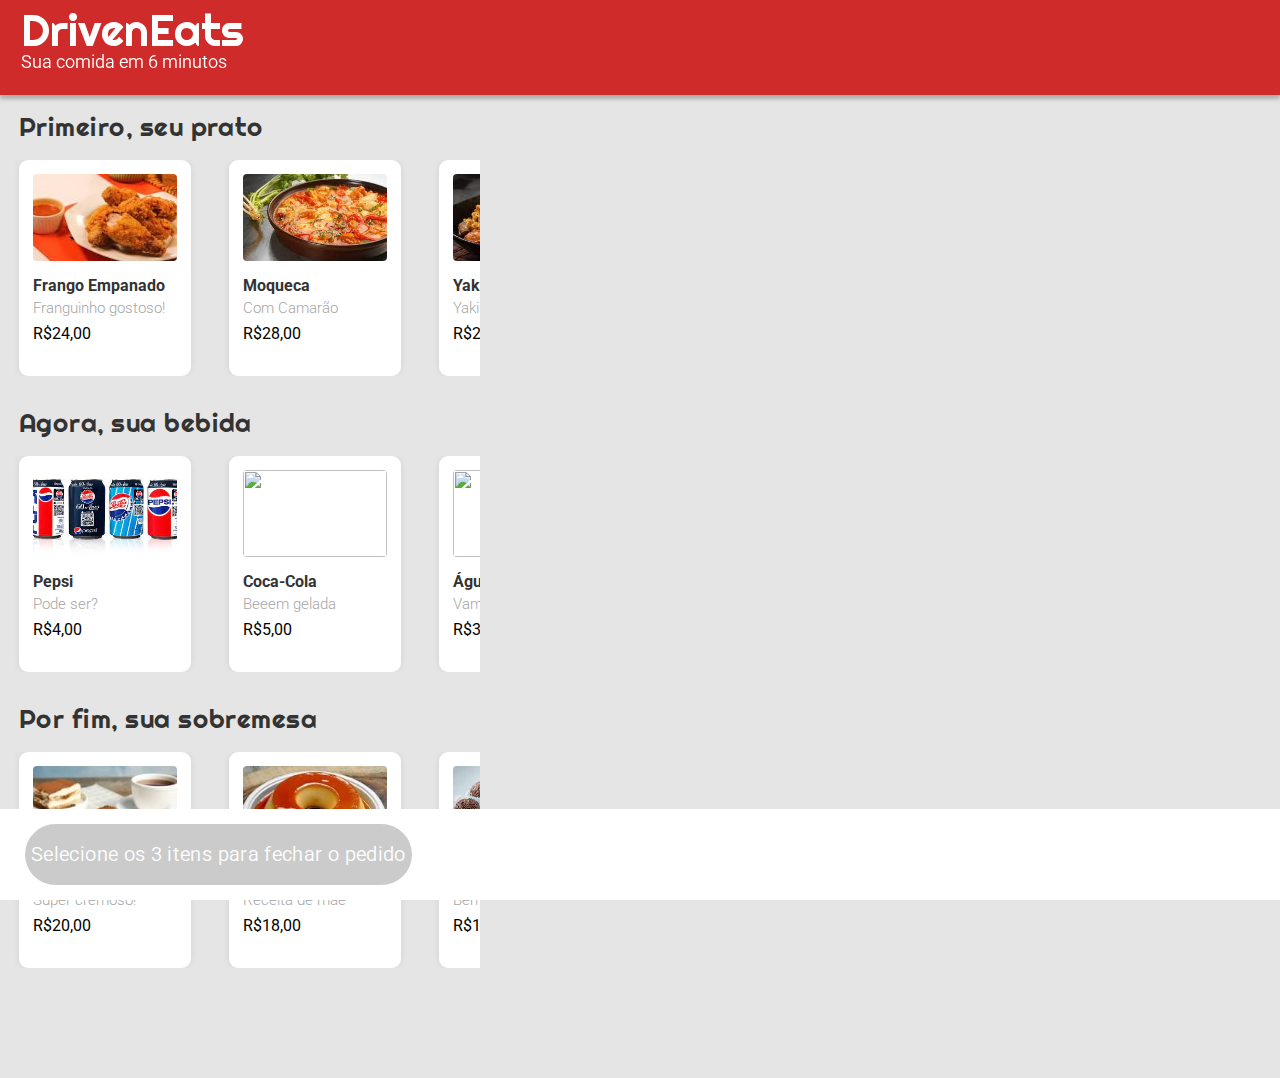
==== index.html @ 6ff3c476 "primeiro commit" ====
<!DOCTYPE html>
<html lang="pt-br">
<head>
    <meta charset="UTF-8">
    <meta http-equiv="X-UA-Compatible" content="IE=edge">
    <meta name="viewport" content="width=device-width, initial-scale=1.0">
    <link rel="stylesheet" href="reset.css">
    <link rel="stylesheet" href="style.css">
    <link rel="preconnect" href="https://fonts.googleapis.com">

    <link rel="preconnect" href="https://fonts.gstatic.com" crossorigin>
    <link href="https://fonts.googleapis.com/css2?family=Roboto:ital,wght@0,100;0,300;0,400;0,500;0,700;1,100;1,300;1,400;1,500&display=swap" rel="stylesheet">

    <link rel="preconnect" href="https://fonts.googleapis.com">
    <link rel="preconnect" href="https://fonts.gstatic.com" crossorigin>
    <link href="https://fonts.googleapis.com/css2?family=Righteous&display=swap" rel="stylesheet">

    <title>Document</title>
</head>
<body>
    <div class="tudo">
    <div class="topo">
        <div class="titulo">DrivenEats</div>
        <div class="subtitulo">Sua comida em 6 minutos</div>
    </div> <!-- fecha topo  -->

<div class="feed">
    <div class="intros">
        Primeiro, seu prato
    </div>

    <div class="tipo">

        <div class="item" id='frango-c' onClick='highlight1();' > <!-- prato 1  -->
        <img src="images/flango.jpg" />
            <h1> Frango Empanado</h1>
            <h2>Franguinho gostoso!</h2>
            <h3>R$24,00</h3>
        </div>
        

        <div class="item" id='moqueca-c' onClick='highlight2();' > <!-- prato 2  -->
        <img src="images/moqueca.jpg" />
            <h1> Moqueca</h1>
            <h2> Com Camarão</h2>
            <h3>R$28,00</h3>
        </div>

        <div class="item" id='yakissoba-c' onClick='highlight3();' > <!--  prato 3  -->
        <img src="images/yakissoba.jpg" />
        <h1> Yakissoba</h1>
        <h2>Yakissoba misto</h2>
        <h3>R$23,00</h3>
        </div>

    </div><!-- fecha todospratos  -->

    <div class="intros">
        Agora, sua bebida
    </div>
    
    <div class="tipo">

        <div class="item" id='pepsi-c' onClick='highlight4();' > <!--  bebida 1 -->
        <img src="images/pepsi.jpg" />
        <h1>Pepsi</h1>
        <h2>Pode ser?</h2>
        <h3>R$4,00</h3>
        </div>

        <div class="item" id='coca-c' onClick='highlight5();' > <!--  bebida 2 -->
        <img src="https://encrypted-tbn0.gstatic.com/images?q=tbn:ANd9GcRBrKJJfCjc0lgd5EPrQzhS5EG6sCq0MzhLeA&usqp=CAU" />
        <h1>Coca-Cola</h1>
        <h2>Beeem gelada</h2>
        <h3>R$5,00</h3>
         </div>

         <div class="item" id='agua-c' onClick='highlight6();' > <!--  bebida 3 -->
        <img src="https://encrypted-tbn0.gstatic.com/images?q=tbn:ANd9GcSlFA-335FUF8NKH90HiHPOAXgtRW0rYGtXXQ&usqp=CAU" />
        <h1>Água</h1>
        <h2>Vamo hidratar?</h2>
        <h3>R$3,00</h3>
        </div>

    </div> <!-- fecha todasbebidas  -->
    
    <div class="intros">
        Por fim, sua sobremesa
    </div>

    <div class="tipo">

       
        <div class="item" id='tiramisu-c' onClick='highlight7();'> <!--  sobremesa 1 -->
        <img src="images/tiramisu.jpg" />
        <h1> Tiramisu </h1>
        <h2>Super cremoso!</h2>
        <h3>R$20,00</h3>
        </div>
        
        

        <div class="item" id='pudim-c' onClick='highlight8();'> <!--  sobremesa 2 -->
        <img src="/images/pudim de leite.jpg" alt="">
        <h1> Pudim de leite </h1>
        <h2>Receita de mãe</h2>
        <h3>R$18,00</h3>
        </div>
        </a>

        <div class="item" id="brigadeiro-c" onClick='highlight9()' > <!--  sobremesa 3 -->
        <img src="/images/brigadeiro.jpg" />
        <h1> Brigadeiro </h1>
        <h2>Bem chic</h2>
        <h3>R$15,00</h3>
        </div>

    </div><!-- fecha todassobrem -->
 

</div>   <!-- fecha feed  -->


<div class="fechar">
    <button > Selecione os 3 itens para fechar o pedido </button>
</div>
</div>
<script src="/scripts.js"></script>
</body>
</html>
---- style.css ----
.tudo{
    width: 480px;
    height: 900px;
    z-index: 2;
}

body{
    width: 100%;
    height: 100%;
    background-color: #E5E5E5;
    z-index: 1;
    
}

.topo{
    height: 95px;
    width:100%;
    background-color: #CF2B2B;
    box-shadow: 0px 4px 4px rgba(0, 0, 0, 0.25);
   position: fixed;
     top: 0;
    z-index: 2;

    
}
.fechar{
    width:100%;
    position: fixed;
    bottom:0;
    left: 0;
    background-color: #FFFFFF;
    padding: 15px 25px;

    
}


button{
    width: auto;
    height: 61px;
    background: #CBCBCB;
    border-radius: 50px;
    border:#FFFFFF;
    font-family: 'Roboto';
    font-style: normal;
    font-weight: 350;
    font-size: 20px;
    line-height: 23px;
    text-align: center;
    letter-spacing: 0.018em;
    color: #FFFFFF;


}


*{
    box-sizing: border-box;
}


::-webkit-scrollbar{
    display: none;

}

.titulo{
    font-family: 'Righteous', cursive;
    font-size: 44px;
    height: 50%;
    color: #FFFFFF;
    padding: 8px 0 0 21px;
}

.subtitulo{
    font-family: 'Roboto';
    font-weight: 350;
    font-size: 18px;
    color: #FFFFFF;
    padding: 5px 0 18px 21px;
}

.feed{
    background-color: #E5E5E5;
    padding-bottom:110px;
    padding-top: 80px;
    width:100%;
  
}

.intros{
    font-family: 'Righteous';
    font-style: normal;
    font-weight: 400;
    font-size: 26px;
    line-height: 32px;
    letter-spacing: 0.018em;
    color: #333333;
    padding: 31px 0 17px 19px;
}

.tipo{
    height: 20%;
    width: 100%;
    display: flex;
    overflow-x: auto;
    white-space: nowrap;
}

img{
    border-radius: 4px;
    height: 87px;
    width: 144px;
    object-fit: cover;
}

h1{
    font-family: 'Roboto';
    font-style: normal;
    font-weight: 700;
    font-size: 16px;
    line-height: 19px;
    color: #333333;
    width: 139px;
    height: 23px;
    margin-top: 12px;
    
}

h2{
    font-family: 'Roboto';
    font-style: normal;
    font-weight: 300;
    font-size: 15px;
    line-height: 18px;
    color: #A6A6A6;
    width: 147px;
    height: 25px;
    

}
h3{
    font-family: 'Roboto';
    font-style: normal;
    font-weight: 400;
    font-size: 16px;
    line-height: 19px;
    color: #000000;
}

.item{
    width: 172px;
    height: 216px;
    background-color: #FFFFFF;
    padding: 14px;
    margin: 0 19px;
    border-radius: 9px;
    box-shadow: 0px 0px 10px -4px rgba(0, 0, 0, 0.25);
  
}


/*.item:visited{
    box-shadow: 0px 0px 10px -4px rgba(0, 0, 0, 0.25), inset 0px 0px 0px 5px #32B72F;
    border-radius: 9px;

}*/
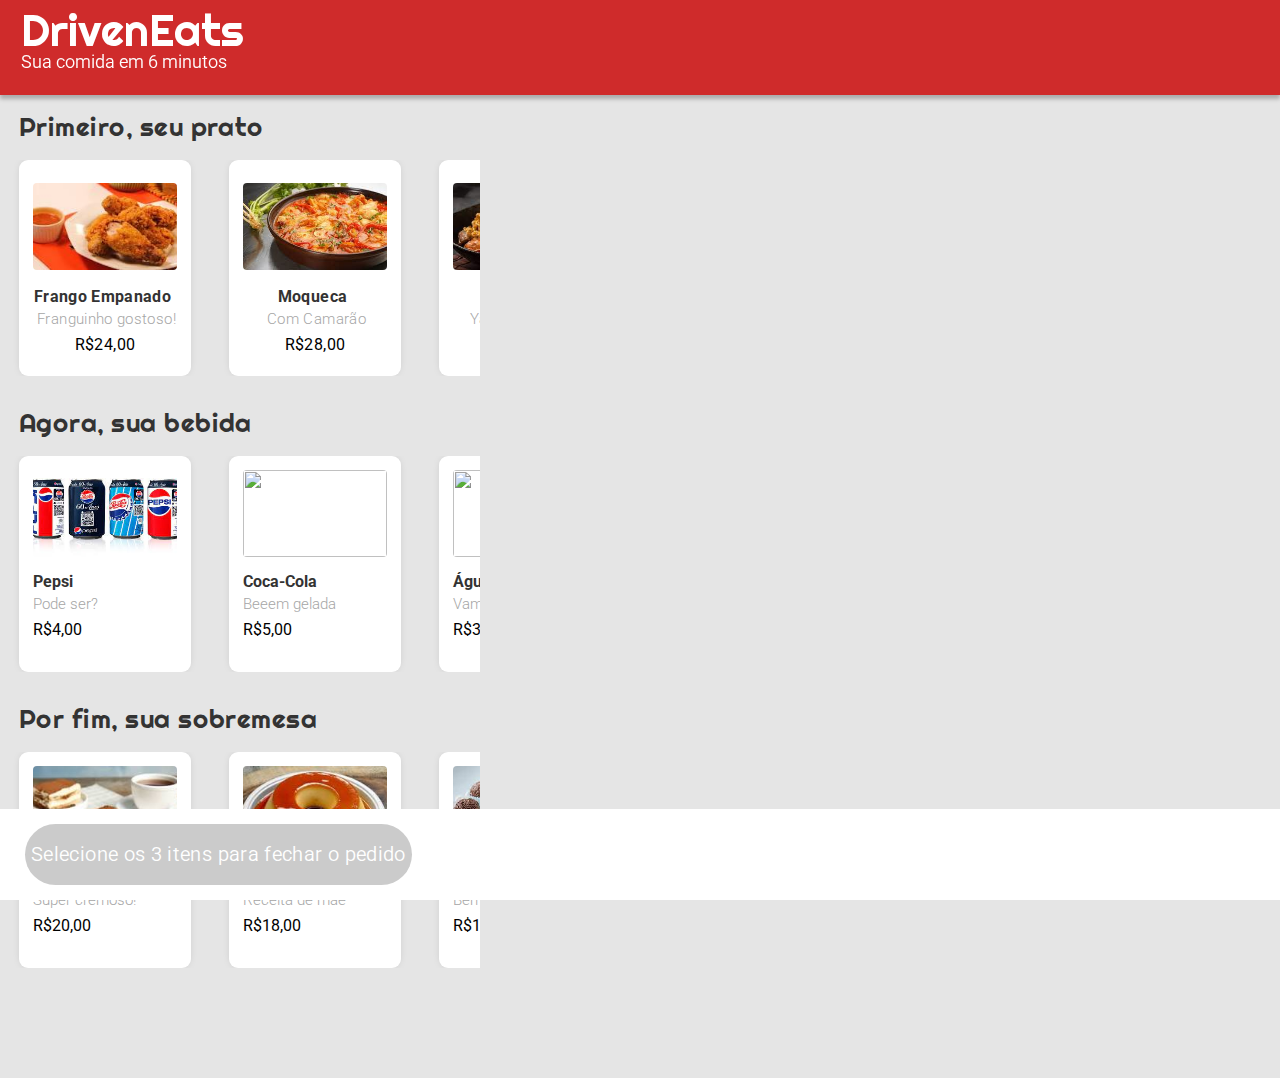
==== commit 7e83d894: "Update index.html" ====
--- a/index.html
+++ b/index.html
@@ -31,27 +31,27 @@
 
     <div class="tipo">
 
-        <div class="item" id='frango-c' onClick='highlight1();' > <!-- prato 1  -->
+        <button class="item" id='frango-c' onClick="selecfrango();" > <!-- prato 1  -->
         <img src="images/flango.jpg" />
             <h1> Frango Empanado</h1>
             <h2>Franguinho gostoso!</h2>
             <h3>R$24,00</h3>
-        </div>
+        </button>
         
 
-        <div class="item" id='moqueca-c' onClick='highlight2();' > <!-- prato 2  -->
+        <button class="item" id='moqueca-c' onClick='selecMoqu();' > <!-- prato 2  -->
         <img src="images/moqueca.jpg" />
             <h1> Moqueca</h1>
             <h2> Com Camarão</h2>
             <h3>R$28,00</h3>
-        </div>
+        </button>
 
-        <div class="item" id='yakissoba-c' onClick='highlight3();' > <!--  prato 3  -->
+        <button class="item" id='yakissoba-c' onClick='highlight3();' > <!--  prato 3  -->
         <img src="images/yakissoba.jpg" />
         <h1> Yakissoba</h1>
         <h2>Yakissoba misto</h2>
         <h3>R$23,00</h3>
-        </div>
+        </button>
 
     </div><!-- fecha todospratos  -->
 
@@ -128,3 +128,12 @@
 <script src="/scripts.js"></script>
 </body>
 </html>
+
+<!-- 
+
+
+
+
+
+    
+-->
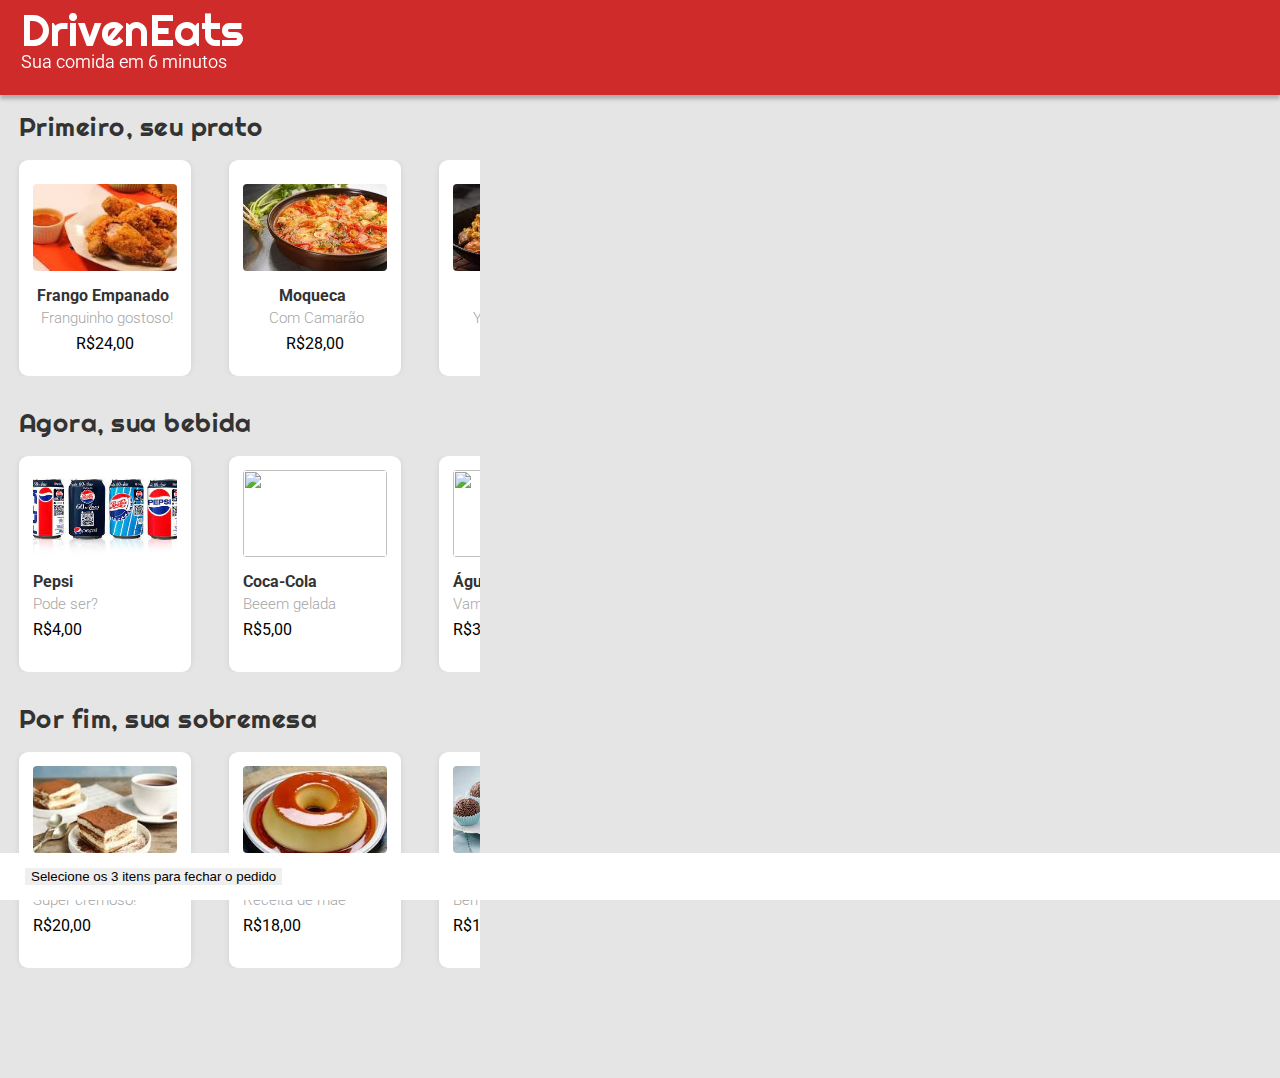
==== commit 1b24ad3f: "Update index.html" ====
--- a/index.html
+++ b/index.html
@@ -31,7 +31,7 @@
 
     <div class="tipo">
 
-        <button class="item" id='frango-c' onClick="selecfrango();" > <!-- prato 1  -->
+        <button class="item"  onClick="selecPrato(this)" > <!-- prato 1  -->
         <img src="images/flango.jpg" />
             <h1> Frango Empanado</h1>
             <h2>Franguinho gostoso!</h2>
@@ -39,14 +39,14 @@
         </button>
         
 
-        <button class="item" id='moqueca-c' onClick='selecMoqu();' > <!-- prato 2  -->
+        <button class="item"  onClick="selecPrato(this)" > <!-- prato 2  -->
         <img src="images/moqueca.jpg" />
             <h1> Moqueca</h1>
             <h2> Com Camarão</h2>
             <h3>R$28,00</h3>
         </button>
 
-        <button class="item" id='yakissoba-c' onClick='highlight3();' > <!--  prato 3  -->
+        <button class="item" onClick="selecPrato(this)" > <!--  prato 3  -->
         <img src="images/yakissoba.jpg" />
         <h1> Yakissoba</h1>
         <h2>Yakissoba misto</h2>
@@ -61,21 +61,21 @@
     
     <div class="tipo">
 
-        <div class="item" id='pepsi-c' onClick='highlight4();' > <!--  bebida 1 -->
+        <div class="item"  onClick='selecBebida(this);' > <!--  bebida 1 -->
         <img src="images/pepsi.jpg" />
         <h1>Pepsi</h1>
         <h2>Pode ser?</h2>
         <h3>R$4,00</h3>
         </div>
 
-        <div class="item" id='coca-c' onClick='highlight5();' > <!--  bebida 2 -->
+        <div class="item" onClick='selecBebida(this);'' > <!--  bebida 2 -->
         <img src="https://encrypted-tbn0.gstatic.com/images?q=tbn:ANd9GcRBrKJJfCjc0lgd5EPrQzhS5EG6sCq0MzhLeA&usqp=CAU" />
         <h1>Coca-Cola</h1>
         <h2>Beeem gelada</h2>
         <h3>R$5,00</h3>
          </div>
 
-         <div class="item" id='agua-c' onClick='highlight6();' > <!--  bebida 3 -->
+         <div class="item" onClick='selecBebida(this);' > <!--  bebida 3 -->
         <img src="https://encrypted-tbn0.gstatic.com/images?q=tbn:ANd9GcSlFA-335FUF8NKH90HiHPOAXgtRW0rYGtXXQ&usqp=CAU" />
         <h1>Água</h1>
         <h2>Vamo hidratar?</h2>
@@ -91,7 +91,7 @@
     <div class="tipo">
 
        
-        <div class="item" id='tiramisu-c' onClick='highlight7();'> <!--  sobremesa 1 -->
+        <div class="item"' onClick='selecSobre (this)'> <!--  sobremesa 1 -->
         <img src="images/tiramisu.jpg" />
         <h1> Tiramisu </h1>
         <h2>Super cremoso!</h2>
@@ -100,7 +100,7 @@
         
         
 
-        <div class="item" id='pudim-c' onClick='highlight8();'> <!--  sobremesa 2 -->
+        <div class="item" onClick='selecSobre (this)'> <!--  sobremesa 2 -->
         <img src="/images/pudim de leite.jpg" alt="">
         <h1> Pudim de leite </h1>
         <h2>Receita de mãe</h2>
@@ -108,7 +108,7 @@
         </div>
         </a>
 
-        <div class="item" id="brigadeiro-c" onClick='highlight9()' > <!--  sobremesa 3 -->
+        <div class="item" onClick='selecSobre (this)' > <!--  sobremesa 3 -->
         <img src="/images/brigadeiro.jpg" />
         <h1> Brigadeiro </h1>
         <h2>Bem chic</h2>
--- a/style.css
+++ b/style.css
@@ -35,7 +35,7 @@
 }
 
 
-button{
+.fechapedido{
     width: auto;
     height: 61px;
     background: #CBCBCB;
@@ -148,6 +148,9 @@
     color: #000000;
 }
 
+button{
+    border-style: none;
+}
 .item{
     width: 172px;
     height: 216px;
@@ -156,7 +159,20 @@
     margin: 0 19px;
     border-radius: 9px;
     box-shadow: 0px 0px 10px -4px rgba(0, 0, 0, 0.25);
-  
+
+}
+
+.greenborder {
+    border: 4px solid green;
+    
+
+}
+.hidden{
+    display: none;
+}
+.principal{
+    display: flex;
+    justify-content: space-between;
 }
 
 
@@ -165,4 +181,3 @@
     border-radius: 9px;
 
 }*/
-
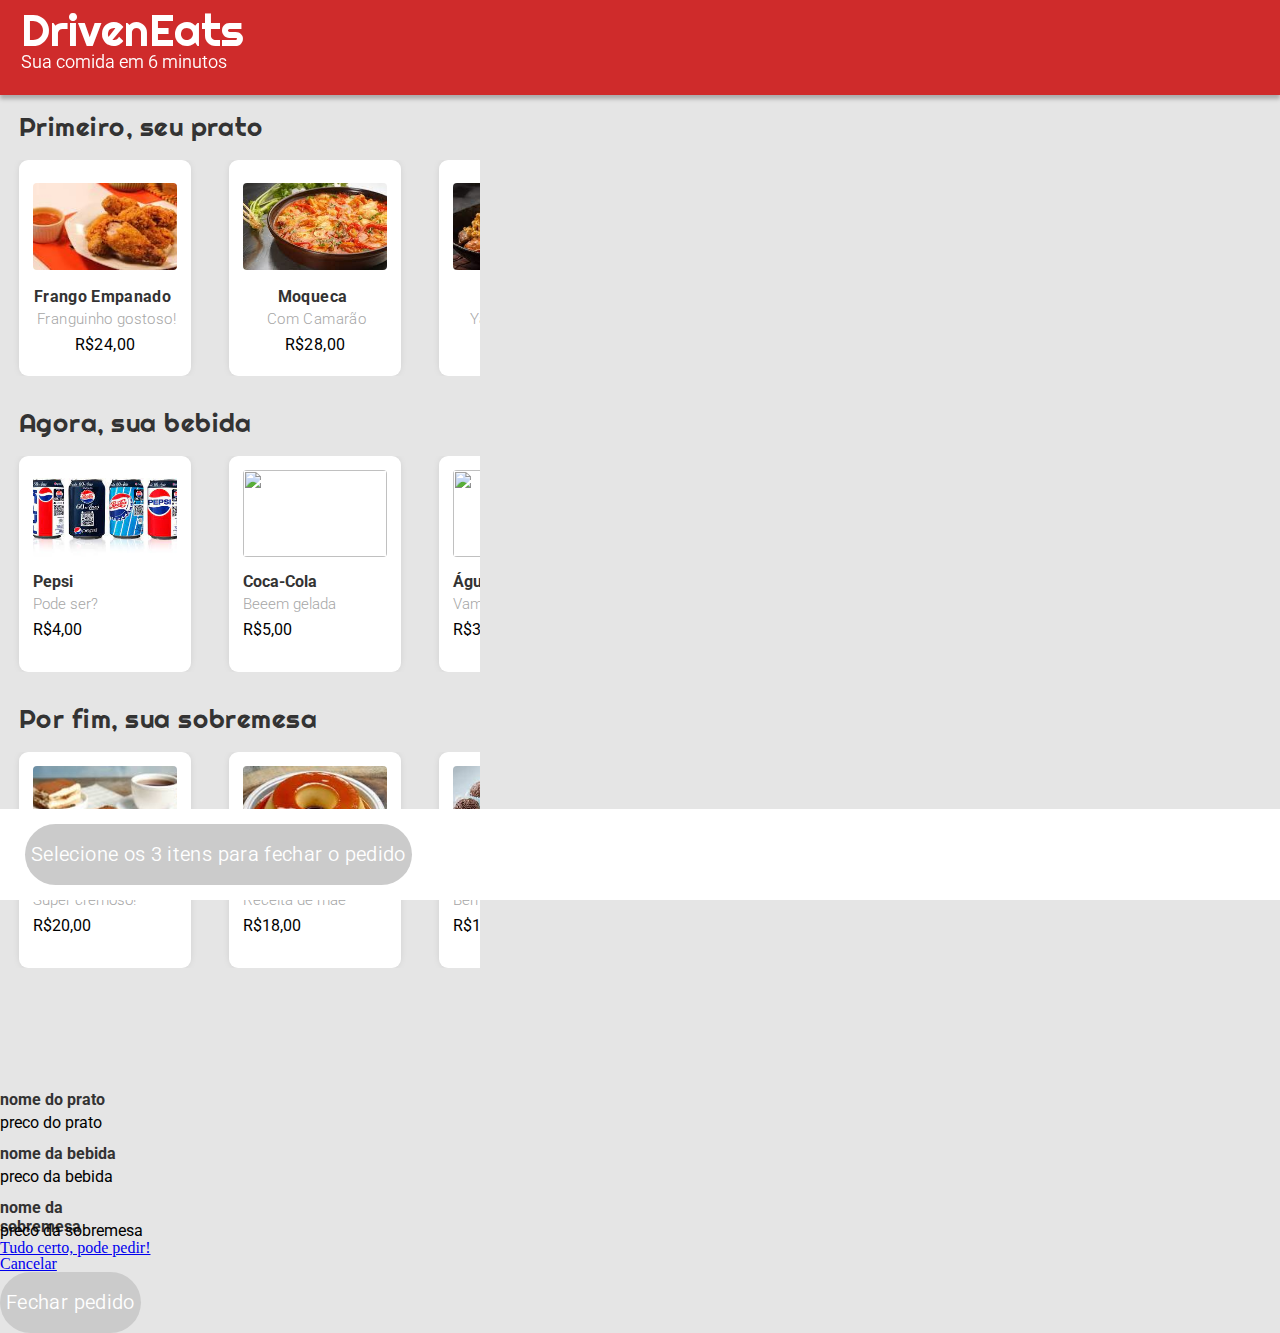
==== commit 861055a3: "Update index.html" ====
--- a/index.html
+++ b/index.html
@@ -29,9 +29,8 @@
         Primeiro, seu prato
     </div>
 
-    <div class="tipo">
-
-        <button class="item"  onClick="selecPrato(this)" > <!-- prato 1  -->
+    <div class="tipo prato">
+        <button class="frango item" onClick="selecPrato(this)" > <!-- prato 1  -->
         <img src="images/flango.jpg" />
             <h1> Frango Empanado</h1>
             <h2>Franguinho gostoso!</h2>
@@ -39,43 +38,43 @@
         </button>
         
 
-        <button class="item"  onClick="selecPrato(this)" > <!-- prato 2  -->
+        <button class="item moqyeca"  onClick='selecPrato(this);' > <!-- prato 2  -->
         <img src="images/moqueca.jpg" />
             <h1> Moqueca</h1>
             <h2> Com Camarão</h2>
             <h3>R$28,00</h3>
         </button>
 
-        <button class="item" onClick="selecPrato(this)" > <!--  prato 3  -->
+        <button class="item yakissoba" onClick='selecPrato(this);' > <!--  prato 3  -->
         <img src="images/yakissoba.jpg" />
         <h1> Yakissoba</h1>
         <h2>Yakissoba misto</h2>
         <h3>R$23,00</h3>
         </button>
-
+    
     </div><!-- fecha todospratos  -->
 
     <div class="intros">
         Agora, sua bebida
     </div>
     
-    <div class="tipo">
+    <div class="tipo bebida">
 
-        <div class="item"  onClick='selecBebida(this);' > <!--  bebida 1 -->
+        <div class="item pepsi" onClick='selecBebida(this);' > <!--  bebida 1 -->
         <img src="images/pepsi.jpg" />
         <h1>Pepsi</h1>
         <h2>Pode ser?</h2>
         <h3>R$4,00</h3>
         </div>
 
-        <div class="item" onClick='selecBebida(this);'' > <!--  bebida 2 -->
+        <div class="item coca-cola"  onClick='selecBebida(this);' > <!--  bebida 2 -->
         <img src="https://encrypted-tbn0.gstatic.com/images?q=tbn:ANd9GcRBrKJJfCjc0lgd5EPrQzhS5EG6sCq0MzhLeA&usqp=CAU" />
         <h1>Coca-Cola</h1>
         <h2>Beeem gelada</h2>
         <h3>R$5,00</h3>
          </div>
 
-         <div class="item" onClick='selecBebida(this);' > <!--  bebida 3 -->
+         <div class="item agua"  onClick='selecBebida(this);' > <!--  bebida 3 -->
         <img src="https://encrypted-tbn0.gstatic.com/images?q=tbn:ANd9GcSlFA-335FUF8NKH90HiHPOAXgtRW0rYGtXXQ&usqp=CAU" />
         <h1>Água</h1>
         <h2>Vamo hidratar?</h2>
@@ -88,10 +87,10 @@
         Por fim, sua sobremesa
     </div>
 
-    <div class="tipo">
+    <div class="tipo sobremesa">
 
        
-        <div class="item"' onClick='selecSobre (this)'> <!--  sobremesa 1 -->
+        <div class="item tiramisu"  onClick='selecSobre (this)'> <!--  sobremesa 1 -->
         <img src="images/tiramisu.jpg" />
         <h1> Tiramisu </h1>
         <h2>Super cremoso!</h2>
@@ -100,7 +99,7 @@
         
         
 
-        <div class="item" onClick='selecSobre (this)'> <!--  sobremesa 2 -->
+        <div class="item pudim"  onClick='selecSobre (this)'> <!--  sobremesa 2 -->
         <img src="/images/pudim de leite.jpg" alt="">
         <h1> Pudim de leite </h1>
         <h2>Receita de mãe</h2>
@@ -108,7 +107,7 @@
         </div>
         </a>
 
-        <div class="item" onClick='selecSobre (this)' > <!--  sobremesa 3 -->
+        <div class="item brigadeiro"  onClick='selecSobre (this)' > <!--  sobremesa 3 -->
         <img src="/images/brigadeiro.jpg" />
         <h1> Brigadeiro </h1>
         <h2>Bem chic</h2>
@@ -118,13 +117,67 @@
     </div><!-- fecha todassobrem -->
  
 
+
+
 </div>   <!-- fecha feed  -->
+
+<!-- pop up finalizar pedido -->
+<div class="todopop escondido">
+<div class="popup-wrapper">
+    <div class="popup">
+
+        <div class="popup-conteudo">
+            <div class="itens">
+                <div class="1prato">
+                    <h1>nome do prato</h1>
+                    <h3>preco do prato</h3>
+                </div>
+                <div class="1bebida"></div>
+                    <h1>nome da bebida</h1>
+                    <h3>preco da bebida</h3>
+                <div class="1sobremesa"></div>
+                    <h1>nome da sobremesa</h1>
+                    <h3>preco da sobremesa</h3>
+
+
+
+            </div>
+            <div class="ok"><a href="#">Tudo certo, pode pedir!</a></div>
+            <div class="popup-close">
+                <a href="#">Cancelar</a>
+            </div>
+        </div>
+    
+       
+    
+    </div>
+</div>
+</div>
+
+
+<!-- pop up finalizar pedido -->
+
 
 
 <div class="fechar">
-    <button > Selecione os 3 itens para fechar o pedido </button>
+    <button id="fecharpedido" onClick="fecharPedido(this)"> Selecione os 3 itens para fechar o pedido </button>
 </div>
+
+<div class="fecharfinal">
+    <button class="fecharfinal2">Fechar pedido</button>
 </div>
+
+
+
+
+
+
+
+
+
+
+</div>
+
 <script src="/scripts.js"></script>
 </body>
 </html>
--- a/style.css
+++ b/style.css
@@ -147,9 +147,22 @@
     line-height: 19px;
     color: #000000;
 }
-
 button{
-    border-style: none;
+        width: auto;
+        height: 61px;
+        background: #CBCBCB;
+        border-radius: 50px;
+        border:#FFFFFF;
+        font-family: 'Roboto';
+        font-style: normal;
+        font-weight: 350;
+        font-size: 20px;
+        line-height: 23px;
+        text-align: center;
+        letter-spacing: 0.018em;
+        color: #FFFFFF;
+        border-style: none;
+        cursor: pointer;
 }
 .item{
     width: 172px;
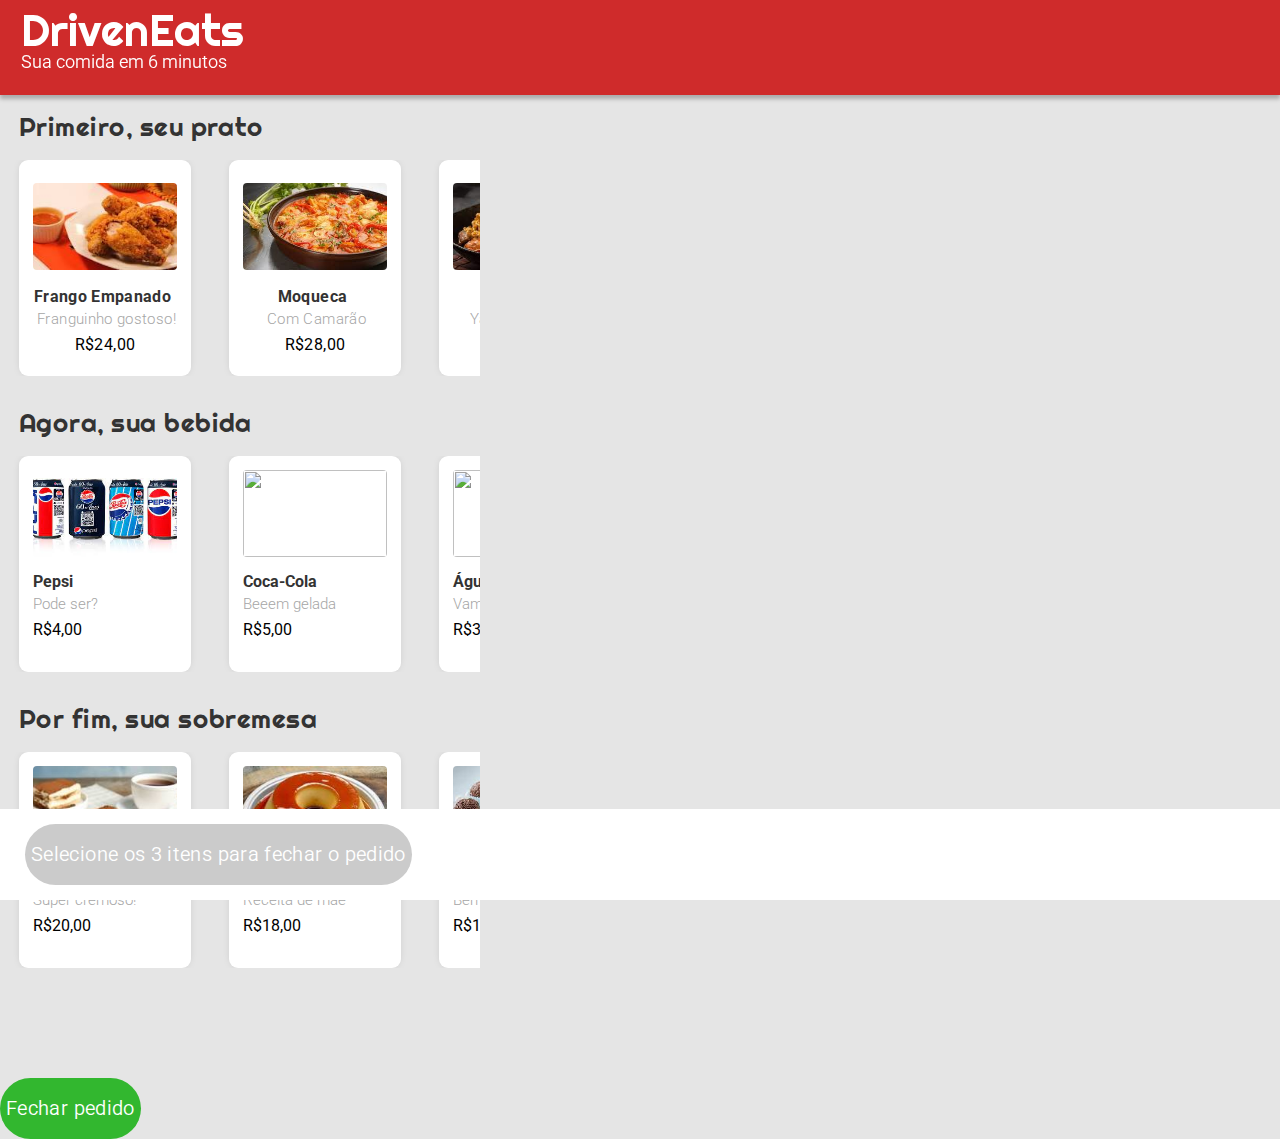
==== commit d4719540: "Update index.html" ====
--- a/index.html
+++ b/index.html
@@ -127,25 +127,26 @@
     <div class="popup">
 
         <div class="popup-conteudo">
+
             <div class="itens">
                 <div class="1prato">
-                    <h1>nome do prato</h1>
-                    <h3>preco do prato</h3>
+                    <p class="h1-1">no</p>
+                    <p class="h3-1">pr</p>
                 </div>
                 <div class="1bebida"></div>
-                    <h1>nome da bebida</h1>
-                    <h3>preco da bebida</h3>
+                    <p class="h1-2">no</p>
+                    <p class="h3-2">pr</p>
                 <div class="1sobremesa"></div>
-                    <h1>nome da sobremesa</h1>
-                    <h3>preco da sobremesa</h3>
+                    <p class="h1-3">no</p>
+                    <p class="h3-3">pra</p>
+            </div><!-- fecha itens -->
 
+            <div class="ok"><a href="#">Tudo certo, pode pedir!</a></div>
 
-
-            </div>
-            <div class="ok"><a href="#">Tudo certo, pode pedir!</a></div>
             <div class="popup-close">
                 <a href="#">Cancelar</a>
             </div>
+
         </div>
     
        
--- a/style.css
+++ b/style.css
@@ -1,7 +1,7 @@
 .tudo{
     width: 480px;
     height: 900px;
-    z-index: 2;
+    z-index: 1;
 }
 
 body{
@@ -147,7 +147,7 @@
     line-height: 19px;
     color: #000000;
 }
-button{
+   button{
         width: auto;
         height: 61px;
         background: #CBCBCB;
@@ -161,8 +161,8 @@
         text-align: center;
         letter-spacing: 0.018em;
         color: #FFFFFF;
-        border-style: none;
-        cursor: pointer;
+    border-style: none;
+    cursor: pointer;
 }
 .item{
     width: 172px;
@@ -180,7 +180,7 @@
     
 
 }
-.hidden{
+.escondido{
     display: none;
 }
 .principal{
@@ -194,3 +194,69 @@
     border-radius: 9px;
 
 }*/
+
+/*testando pop-up*/
+*{
+    box-sizing: border-box;
+}
+
+/*.item:visited{
+    box-shadow: 0px 0px 10px -4px rgba(0, 0, 0, 0.25), inset 0px 0px 0px 5px #32B72F;
+    border-radius: 9px;
+
+}*/
+
+.popup-wrapper{
+    background: rgba(255, 255, 255, 0.7);
+    position: fixed;
+    top: 0;
+    bottom: 0;
+    left: 0;
+    right: 0;
+    width: 480px;
+    height: 100%;
+    display: flex;
+    align-items: center;
+}
+
+
+.popup{
+    font-family: 'Roboto';
+    font-style: normal;
+    font-weight: 700;
+    font-size: 22px;
+    line-height: 26px;
+    background: #50D074;
+    box-shadow: 0px 0px 10px 1px rgba(0, 0, 0, 0.25);   
+    z-index: 3;
+    height:300px;
+    width: 300px;
+    position: relative;
+    
+    padding: 5px 20px 13px 20px;
+    border-radius: 10px;
+    left:80px;
+   
+}
+.popup-conteudo{
+    display: flex;
+    flex-direction: column;
+    align-items: center;
+}
+.fecharfinal2{
+    width: auto;
+        height: 61px;
+        background: #32B72F;
+        border-radius: 50px;
+        border:#FFFFFF;
+        font-family: 'Roboto';
+        font-style: normal;
+        font-weight: 350;
+        font-size: 20px;
+        line-height: 23px;
+        text-align: center;
+        letter-spacing: 0.018em;
+        color: #FFFFFF;
+        border-style: none;
+        cursor: pointer;
+}
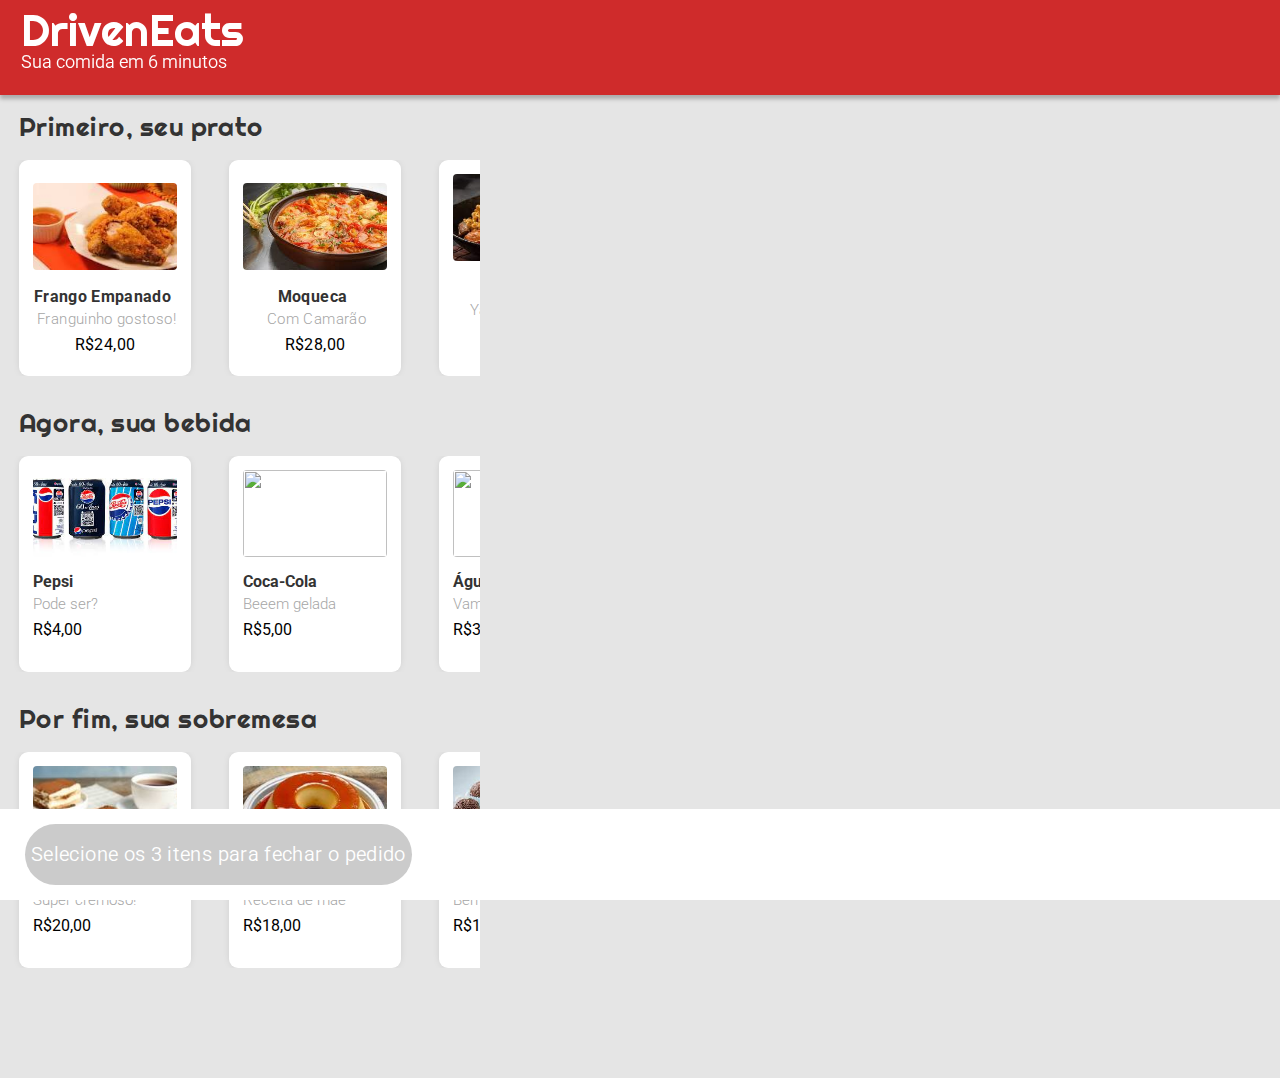
==== commit ac56730c: "Update index.html" ====
--- a/index.html
+++ b/index.html
@@ -24,32 +24,34 @@
         <div class="subtitulo">Sua comida em 6 minutos</div>
     </div> <!-- fecha topo  -->
 
+
+
 <div class="feed">
     <div class="intros">
         Primeiro, seu prato
     </div>
 
-    <div class="tipo prato">
-        <button class="frango item" onClick="selecPrato(this)" > <!-- prato 1  -->
+    <div class="tipo prato" >
+        <button class="frango item" onClick="selecPrato(this)" onClick="mudaBotao()" > <!-- prato 1  -->
         <img src="images/flango.jpg" />
             <h1> Frango Empanado</h1>
             <h2>Franguinho gostoso!</h2>
-            <h3>R$24,00</h3>
+            <h3>R$<span class="precocomida">24</span>,00</h3>
         </button>
         
 
-        <button class="item moqyeca"  onClick='selecPrato(this);' > <!-- prato 2  -->
+        <button class="item moqueca"  onClick='selecPrato(this);' onClick="mudaBotao()" > <!-- prato 2  -->
         <img src="images/moqueca.jpg" />
             <h1> Moqueca</h1>
             <h2> Com Camarão</h2>
-            <h3>R$28,00</h3>
+            <h3>R$<span class="precocomida">28</span>,00</h3>
         </button>
 
-        <button class="item yakissoba" onClick='selecPrato(this);' > <!--  prato 3  -->
+        <button class="item yakissoba" onClick='selecPrato(this);' onClick="mudaBotao()" > <!--  prato 3  -->
         <img src="images/yakissoba.jpg" />
         <h1> Yakissoba</h1>
         <h2>Yakissoba misto</h2>
-        <h3>R$23,00</h3>
+        <h3>R$</h3><span class="precocomida">22</span>,00</h3>
         </button>
     
     </div><!-- fecha todospratos  -->
@@ -60,25 +62,25 @@
     
     <div class="tipo bebida">
 
-        <div class="item pepsi" onClick='selecBebida(this);' > <!--  bebida 1 -->
+        <div class="item pepsi" onClick='selecBebida(this);' onClick="mudaBotao()" > <!--  bebida 1 -->
         <img src="images/pepsi.jpg" />
         <h1>Pepsi</h1>
         <h2>Pode ser?</h2>
-        <h3>R$4,00</h3>
+        <h3>R$<span class="precobebida">4</span>,00</h3>
         </div>
 
-        <div class="item coca-cola"  onClick='selecBebida(this);' > <!--  bebida 2 -->
+        <div class="item coca-cola"  onClick='selecBebida(this);' onClick="mudaBotao()" > <!--  bebida 2 -->
         <img src="https://encrypted-tbn0.gstatic.com/images?q=tbn:ANd9GcRBrKJJfCjc0lgd5EPrQzhS5EG6sCq0MzhLeA&usqp=CAU" />
         <h1>Coca-Cola</h1>
         <h2>Beeem gelada</h2>
-        <h3>R$5,00</h3>
+        <h3>R$<span class="precobebida">5</span>,00</h3>
          </div>
 
-         <div class="item agua"  onClick='selecBebida(this);' > <!--  bebida 3 -->
+         <div class="item agua"  onClick='selecBebida(this);' onClick="mudaBotao()" > <!--  bebida 3 -->
         <img src="https://encrypted-tbn0.gstatic.com/images?q=tbn:ANd9GcSlFA-335FUF8NKH90HiHPOAXgtRW0rYGtXXQ&usqp=CAU" />
         <h1>Água</h1>
         <h2>Vamo hidratar?</h2>
-        <h3>R$3,00</h3>
+        <h3>R$<span class="precobebida">3</span>,00</h3>
         </div>
 
     </div> <!-- fecha todasbebidas  -->
@@ -87,31 +89,31 @@
         Por fim, sua sobremesa
     </div>
 
-    <div class="tipo sobremesa">
+    <div class="tipo sobremesa" >
 
        
-        <div class="item tiramisu"  onClick='selecSobre (this)'> <!--  sobremesa 1 -->
+        <div class="item tiramisu"  onClick='selecSobre (this)' onClick="mudaBotao()" > <!--  sobremesa 1 -->
         <img src="images/tiramisu.jpg" />
         <h1> Tiramisu </h1>
         <h2>Super cremoso!</h2>
-        <h3>R$20,00</h3>
+        <h3>R$<span class="precosobrem">20</span>,00</h3>
         </div>
         
         
 
-        <div class="item pudim"  onClick='selecSobre (this)'> <!--  sobremesa 2 -->
+        <div class="item pudim"  onClick='selecSobre (this)' onClick="mudaBotao()" > <!--  sobremesa 2 -->
         <img src="/images/pudim de leite.jpg" alt="">
         <h1> Pudim de leite </h1>
         <h2>Receita de mãe</h2>
-        <h3>R$18,00</h3>
+        <h3>R$<span class="precosobrem">18</span>,00</h3>
         </div>
         </a>
 
-        <div class="item brigadeiro"  onClick='selecSobre (this)' > <!--  sobremesa 3 -->
+        <div class="item brigadeiro"  onClick='selecSobre (this)' onClick="mudaBotao()" > <!--  sobremesa 3 -->
         <img src="/images/brigadeiro.jpg" />
         <h1> Brigadeiro </h1>
         <h2>Bem chic</h2>
-        <h3>R$15,00</h3>
+        <h3>R$<span class="precosobrem">15</span>,00</h3>
         </div>
 
     </div><!-- fecha todassobrem -->
@@ -121,7 +123,7 @@
 
 </div>   <!-- fecha feed  -->
 
-<!-- pop up finalizar pedido -->
+<!-- pop up finalizar pedido (bônus) (não finalizado) -->
 <div class="todopop escondido">
 <div class="popup-wrapper">
     <div class="popup">
@@ -154,40 +156,21 @@
     </div>
 </div>
 </div>
+<!-- pop up finalizar pedido (bônus) (não finalizado)  -->
 
+<!-- botão (escondido) para enviar pro Whatsapp -->
+<div class="fecharfinal escondido" onClick='fecharPedido()'>
+    <button class="fecharfinal2">Fechar pedido</button>
+</div>  
 
-<!-- pop up finalizar pedido -->
-
-
-
+<!-- botão cinza (inativo) -->
 <div class="fechar">
-    <button id="fecharpedido" onClick="fecharPedido(this)"> Selecione os 3 itens para fechar o pedido </button>
-</div>
-
-<div class="fecharfinal">
-    <button class="fecharfinal2">Fechar pedido</button>
+    <button class="fechar2"> Selecione os 3 itens para fechar o pedido </button>
 </div>
 
 
-
-
-
-
-
-
-
-
-</div>
+</div> <!-- fecha .tudo -->
 
 <script src="/scripts.js"></script>
 </body>
 </html>
-
-<!-- 
-
-
-
-
-
-    
--->
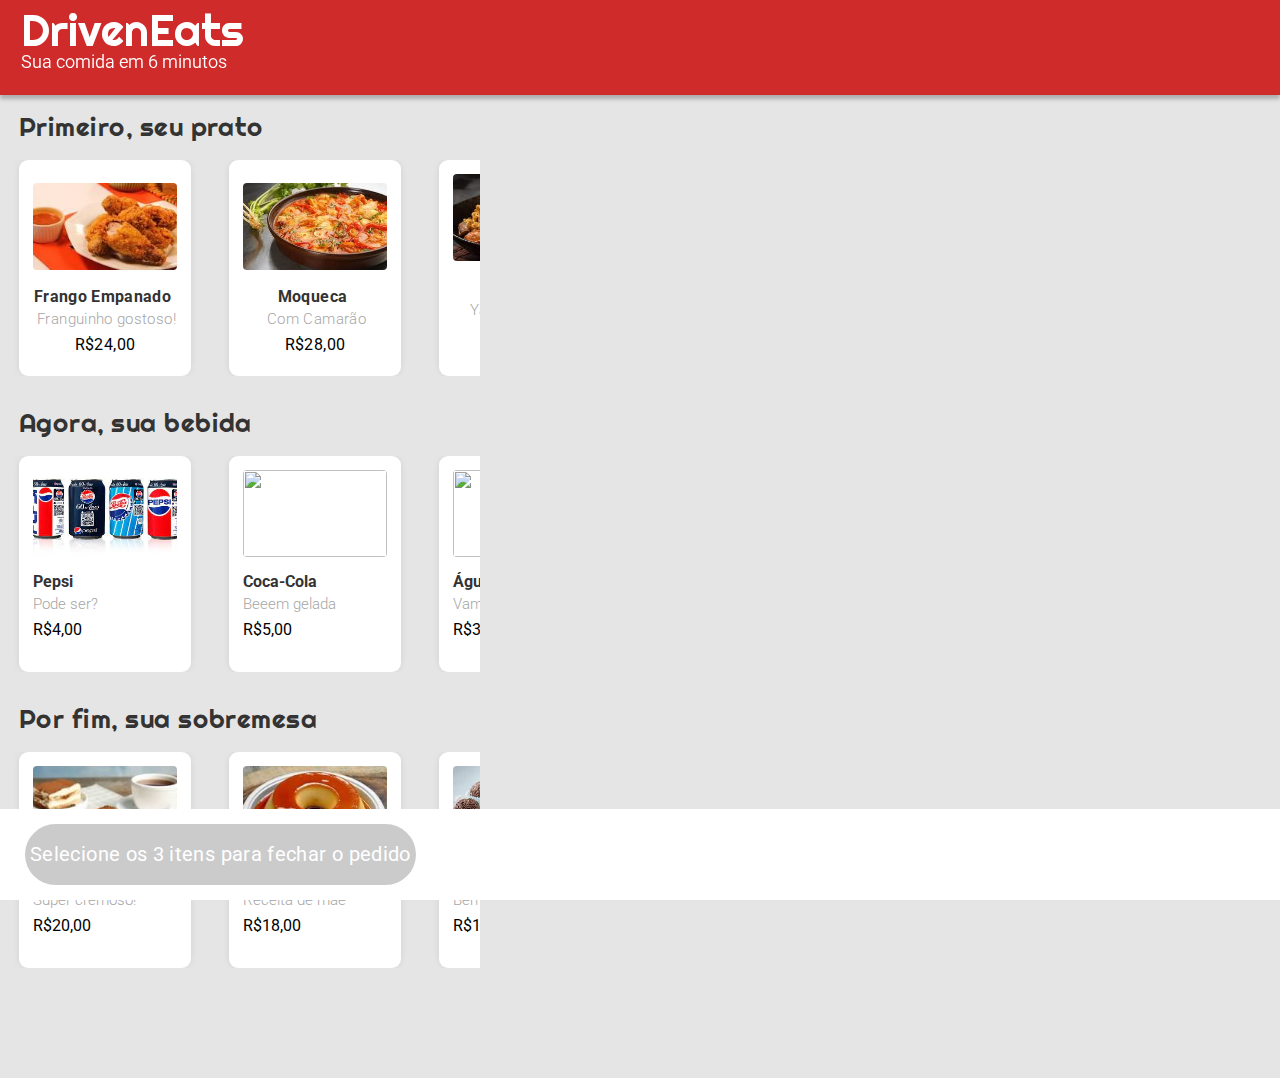
==== commit c46c47c1: "Update index.html" ====
--- a/index.html
+++ b/index.html
@@ -171,6 +171,6 @@
 
 </div> <!-- fecha .tudo -->
 
-<script src="/scripts.js"></script>
+<script src="scripts.js"></script>
 </body>
 </html>
--- a/style.css
+++ b/style.css
@@ -148,6 +148,7 @@
     color: #000000;
 }
    button{
+       
         width: auto;
         height: 61px;
         background: #CBCBCB;
@@ -155,14 +156,15 @@
         border:#FFFFFF;
         font-family: 'Roboto';
         font-style: normal;
-        font-weight: 350;
+        font-weight: 400;
         font-size: 20px;
         line-height: 23px;
         text-align: center;
         letter-spacing: 0.018em;
         color: #FFFFFF;
-    border-style: none;
-    cursor: pointer;
+        border-style: none;
+        cursor: pointer;
+    
 }
 .item{
     width: 172px;
@@ -180,6 +182,29 @@
     
 
 }
+.fechar2{
+padding: 5px;
+
+}
+.fecharfinal2{
+    width: 420px;
+        height: 61px;
+        background: #32B72F;
+        border-radius: 50px;
+        border:#FFFFFF;
+        font-family: 'Roboto';
+        font-style: normal;
+        font-weight: 700;
+        font-size: 20px;
+        text-align: center;
+        color: #FFFFFF;
+        border-style: none;
+        position: fixed;
+        bottom: 16px;
+        left:24px;
+        z-index:3;
+}
+
 .escondido{
     display: none;
 }
@@ -243,20 +268,7 @@
     flex-direction: column;
     align-items: center;
 }
-.fecharfinal2{
-    width: auto;
-        height: 61px;
-        background: #32B72F;
-        border-radius: 50px;
-        border:#FFFFFF;
-        font-family: 'Roboto';
-        font-style: normal;
-        font-weight: 350;
-        font-size: 20px;
-        line-height: 23px;
-        text-align: center;
-        letter-spacing: 0.018em;
-        color: #FFFFFF;
-        border-style: none;
-        cursor: pointer;
-}
+
+.corfundo{
+    background-color: pink;
+}
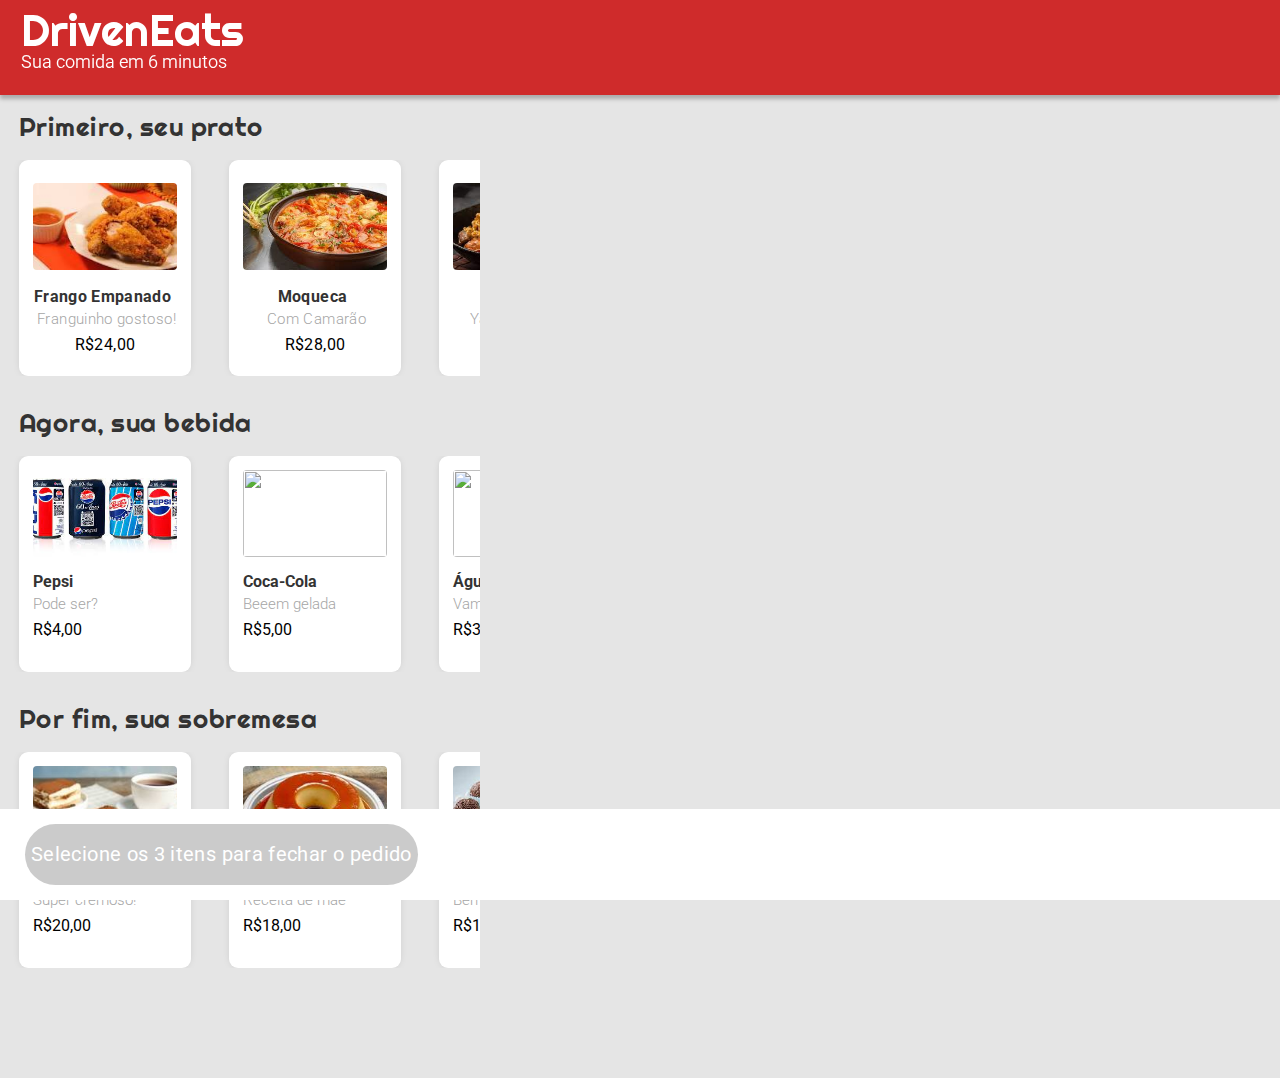
==== commit bd5d7ca9: "Update index.html" ====
--- a/index.html
+++ b/index.html
@@ -51,7 +51,7 @@
         <img src="images/yakissoba.jpg" />
         <h1> Yakissoba</h1>
         <h2>Yakissoba misto</h2>
-        <h3>R$</h3><span class="precocomida">22</span>,00</h3>
+        <h3>R$<span class="precocomida">22</span>,00</h3>
         </button>
     
     </div><!-- fecha todospratos  -->
--- a/style.css
+++ b/style.css
@@ -147,25 +147,7 @@
     line-height: 19px;
     color: #000000;
 }
-   button{
-       
-        width: auto;
-        height: 61px;
-        background: #CBCBCB;
-        border-radius: 50px;
-        border:#FFFFFF;
-        font-family: 'Roboto';
-        font-style: normal;
-        font-weight: 400;
-        font-size: 20px;
-        line-height: 23px;
-        text-align: center;
-        letter-spacing: 0.018em;
-        color: #FFFFFF;
-        border-style: none;
-        cursor: pointer;
-    
-}
+
 .item{
     width: 172px;
     height: 216px;
@@ -180,11 +162,6 @@
 .greenborder {
     border: 4px solid green;
     
-
-}
-.fechar2{
-padding: 5px;
-
 }
 .fecharfinal2{
     width: 420px;
@@ -208,6 +185,25 @@
 .escondido{
     display: none;
 }
+button{
+       
+    width: auto;
+    height: 61px;
+    background: #CBCBCB;
+    border-radius: 50px;
+    border:#FFFFFF;
+    font-family: 'Roboto';
+    font-style: normal;
+    font-weight: 400;
+    font-size: 20px;
+    line-height: 23px;
+    text-align: center;
+    letter-spacing: 0.018em;
+    color: #FFFFFF;
+    border-style: none;
+    cursor: pointer;
+
+}
 .principal{
     display: flex;
     justify-content: space-between;
